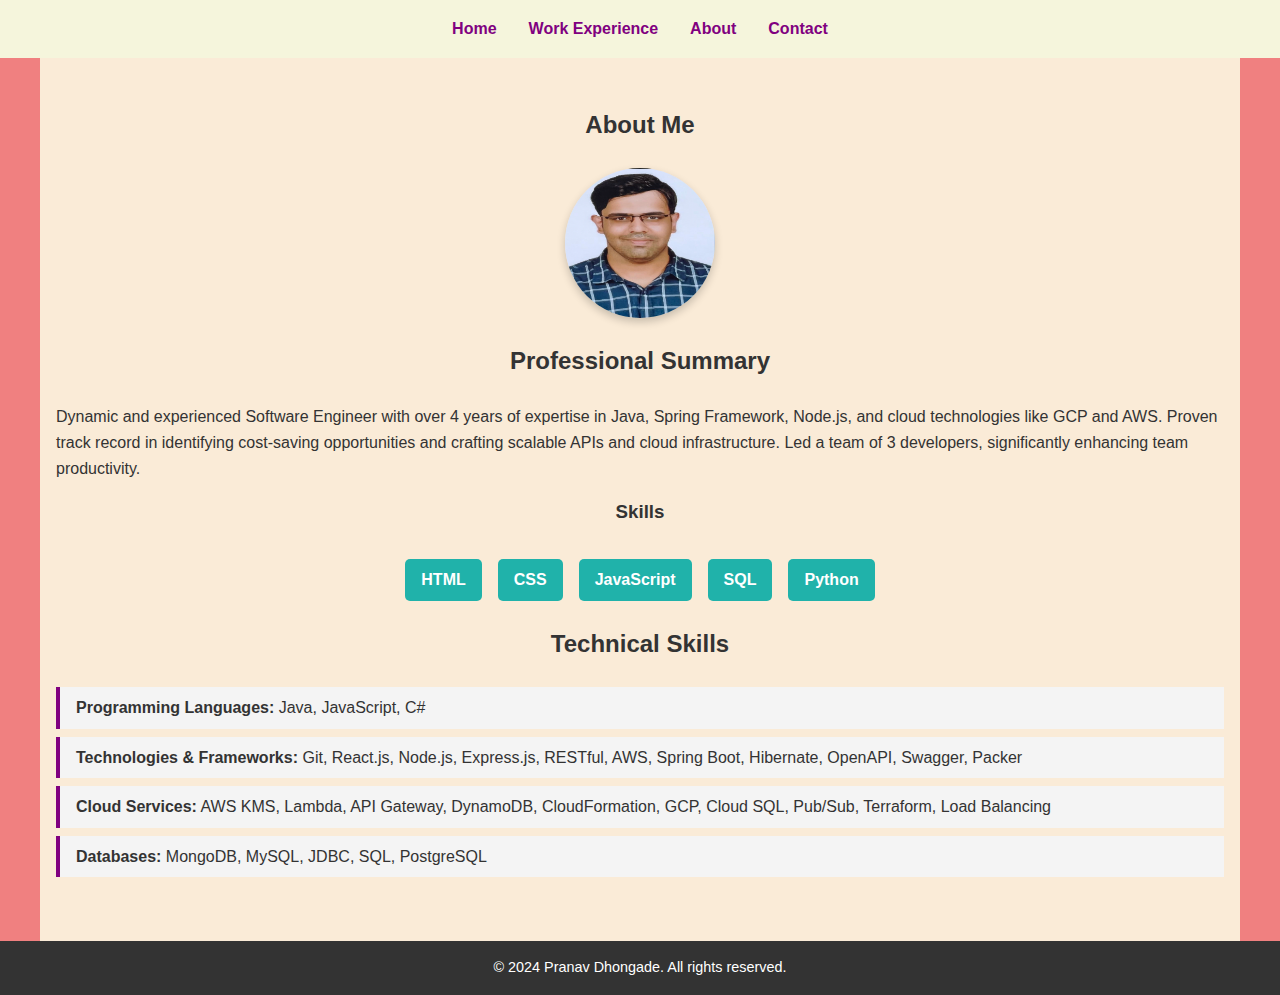
==== about.html @ b3f67edf "initial" ====
<!DOCTYPE html>
<html lang="en">

<head>
    <meta charset="UTF-8">
    <meta name="viewport" content="width=device-width, initial-scale=1.0">
    <title>Pranav Dhongade - Portfolio</title>
    <link rel="stylesheet" href="css/aboutme.css">
</head>
<body>
    <nav>
        <ul>
            <li><a href="index.html">Home</a></li>
            <li><a href="workexperience.html">Work Experience</a></li>
            <li><a href="about.html">About</a></li>
            <li><a href="contact.html">Contact</a></li>
        </ul>
    </nav>

    <!-- Main Content -->
    <main>
        <!-- About Me Section -->
        <section id="dummy">
            <h2>About Me</h2>
            <img src="./images/pranavdhongadephoto.png" alt="Your Photo" width="150" height="150">

            <!-- Professional Summary Section -->
            <section id="professional-summary">
                <h2>Professional Summary</h2>
                <p>
                    Dynamic and experienced Software Engineer with over 4 years of expertise in Java, Spring Framework,
                    Node.js, and cloud technologies like GCP and AWS. Proven track record in identifying cost-saving
                    opportunities and crafting scalable APIs and cloud infrastructure. Led a team of 3 developers,
                    significantly enhancing team productivity.
                </p>
            </section>

            <!-- Skills Section -->
            <h3>Skills</h3>
            <ul class="skills-list">
                <li>HTML</li>
                <li>CSS</li>
                <li>JavaScript</li>
                <li>SQL</li>
                <li>Python</li>
            </ul>

            <!-- Technical Skills Section -->
            <section id="technical-skills">
                <h2>Technical Skills</h2>
                <ul>
                    <li><strong>Programming Languages:</strong> Java, JavaScript, C#</li>
                    <li><strong>Technologies & Frameworks:</strong> Git, React.js, Node.js, Express.js, RESTful, AWS,
                        Spring Boot, Hibernate, OpenAPI, Swagger, Packer</li>
                    <li><strong>Cloud Services:</strong> AWS KMS, Lambda, API Gateway, DynamoDB, CloudFormation, GCP,
                        Cloud SQL, Pub/Sub, Terraform, Load Balancing</li>
                    <li><strong>Databases:</strong> MongoDB, MySQL, JDBC, SQL, PostgreSQL</li>
                </ul>
            </section>
        </section>
    </main>

    <!-- Footer -->
    <footer>
        <p>&copy; 2024 Pranav Dhongade. All rights reserved.</p>
    </footer>
    <script src="js/scripts.js"></script>
</body>
</html>
---- css/aboutme.css ----
* {
    margin: 0;
    padding: 0;
    box-sizing: border-box;
}

/* Base Styles */
body {
    font-family: Arial, sans-serif;
    line-height: 1.6;
    background-color: lightcoral;
    color: #333;
    display: flex;
    flex-direction: column;
    min-height: 100vh; /* Ensure the body takes the full height of the viewport */
}

a {
    color: purple;
    text-decoration: none;
}

a:hover {
    text-decoration: underline;
}

/* Navigation */
nav {
    background-color: beige;
    padding: 1rem 0;
}

nav ul {
    display: flex;
    justify-content: center;
    list-style: none;
}

nav ul li {
    margin: 0 1rem;
}

nav ul li a {
    color: purple;
    font-weight: bold;
}

/* Responsive Navigation */
@media (max-width: 768px) {
    nav ul {
        flex-direction: column;
        align-items: center;
    }

    nav ul li {
        margin: 0.5rem 0;
    }
}

/* Dummy Section */
#dummy {
    background-color: antiquewhite;
    padding: 3rem 1rem;
    max-width: 1200px;
    margin: 0 auto;
    flex-grow: 1; /* Ensures the dummy section grows to fill remaining space */
}

#dummy h2,
#dummy h3 {
    text-align: center;
    margin-bottom: 1.5rem;
}

#dummy p, #dummy ul {
    margin-bottom: 1rem;
}

/* Footer Styles */
footer {
    background-color: #333;
    color: #fff;
    text-align: center;
    padding: 1rem 0;
    font-size: 0.9rem;
    width: 100%;
    margin-top: auto; /* Push the footer to the bottom of the page */
}

footer p {
    margin: 0;
    line-height: 1.5;
}

/* Optional hover effect for footer text */
footer p:hover {
    color: #3498db;
    transition: color 0.3s ease;
}


/* General Image Styles */
img {
    display: block;
    margin: 0 auto 1.5rem;
    border-radius: 50%; /* Makes the image circular */
    box-shadow: 0 4px 8px rgba(0, 0, 0, 0.2);
}

/* Skills List Styles */
.skills-list {
    list-style-type: none; /* Removes default bullet points */
    display: flex;
    justify-content: center;
    flex-wrap: wrap;
}

.skills-list li {
    background-color: lightseagreen;
    color: white;
    padding: 0.5rem 1rem;
    margin: 0.5rem;
    border-radius: 5px;
    font-weight: bold;
}

/* Technical Skills List */
#technical-skills ul {
    list-style-type: none;
    padding: 0;
}

#technical-skills ul li {
    background-color: #f4f4f4;
    padding: 0.5rem 1rem;
    margin: 0.5rem 0;
    border-left: 4px solid purple;
}

/* Responsive Images */
@media (max-width: 768px) {
    img {
        width: 100px;
        height: 100px;
    }

    #dummy {
        padding: 2rem 1rem;
    }
}

/* Optional hover effect for skills list */
.skills-list li:hover {
    background-color: darkseagreen;
    transition: background-color 0.3s ease;
}
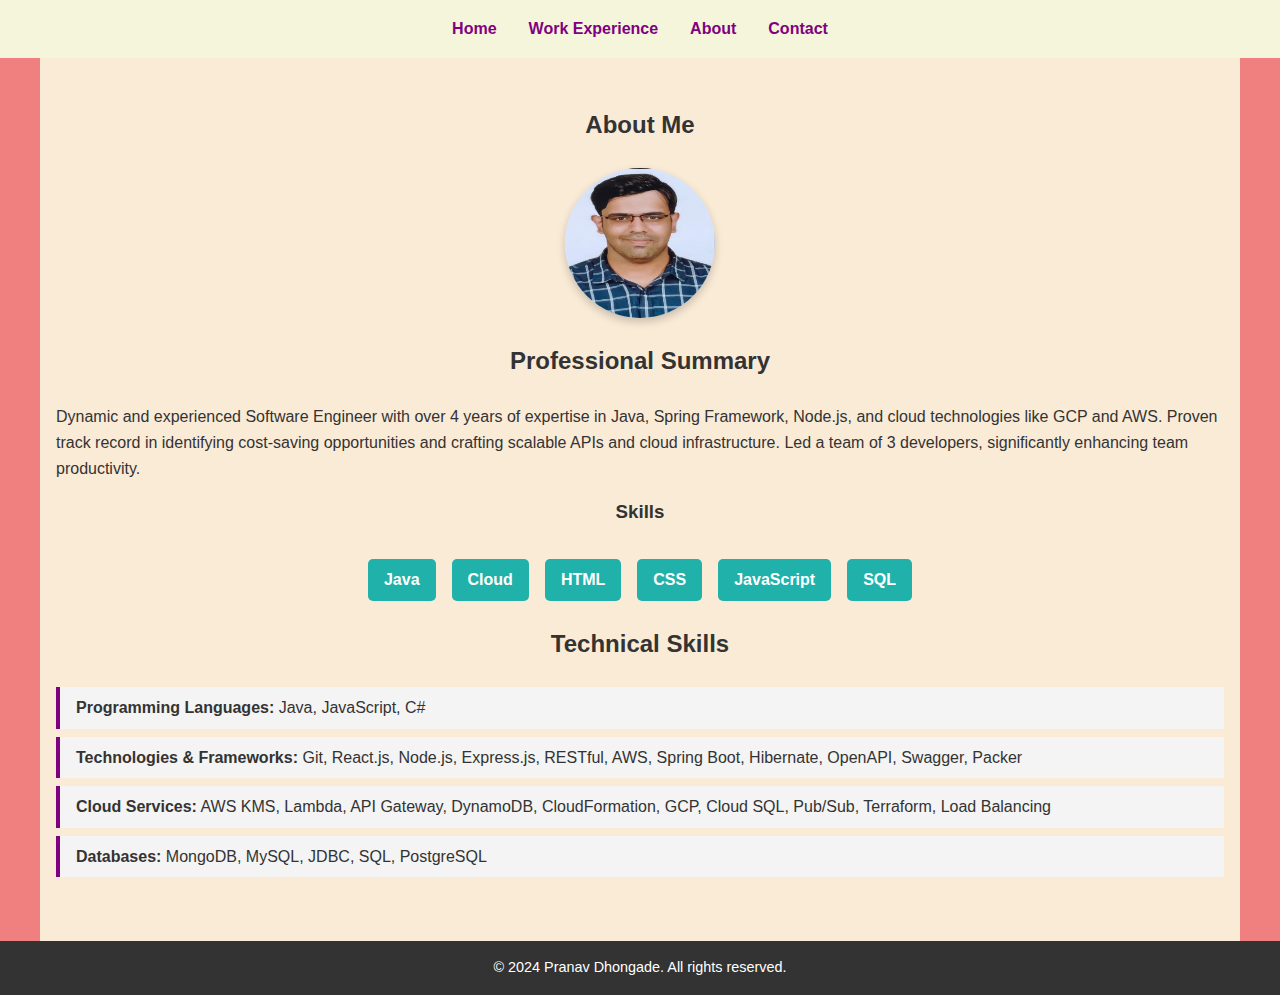
==== commit 86a53e83: "added all new  files" ====
--- a/about.html
+++ b/about.html
@@ -38,11 +38,12 @@
             <!-- Skills Section -->
             <h3>Skills</h3>
             <ul class="skills-list">
+                <li>Java</li>
+                <li>Cloud</li>
                 <li>HTML</li>
                 <li>CSS</li>
                 <li>JavaScript</li>
                 <li>SQL</li>
-                <li>Python</li>
             </ul>
 
             <!-- Technical Skills Section -->
